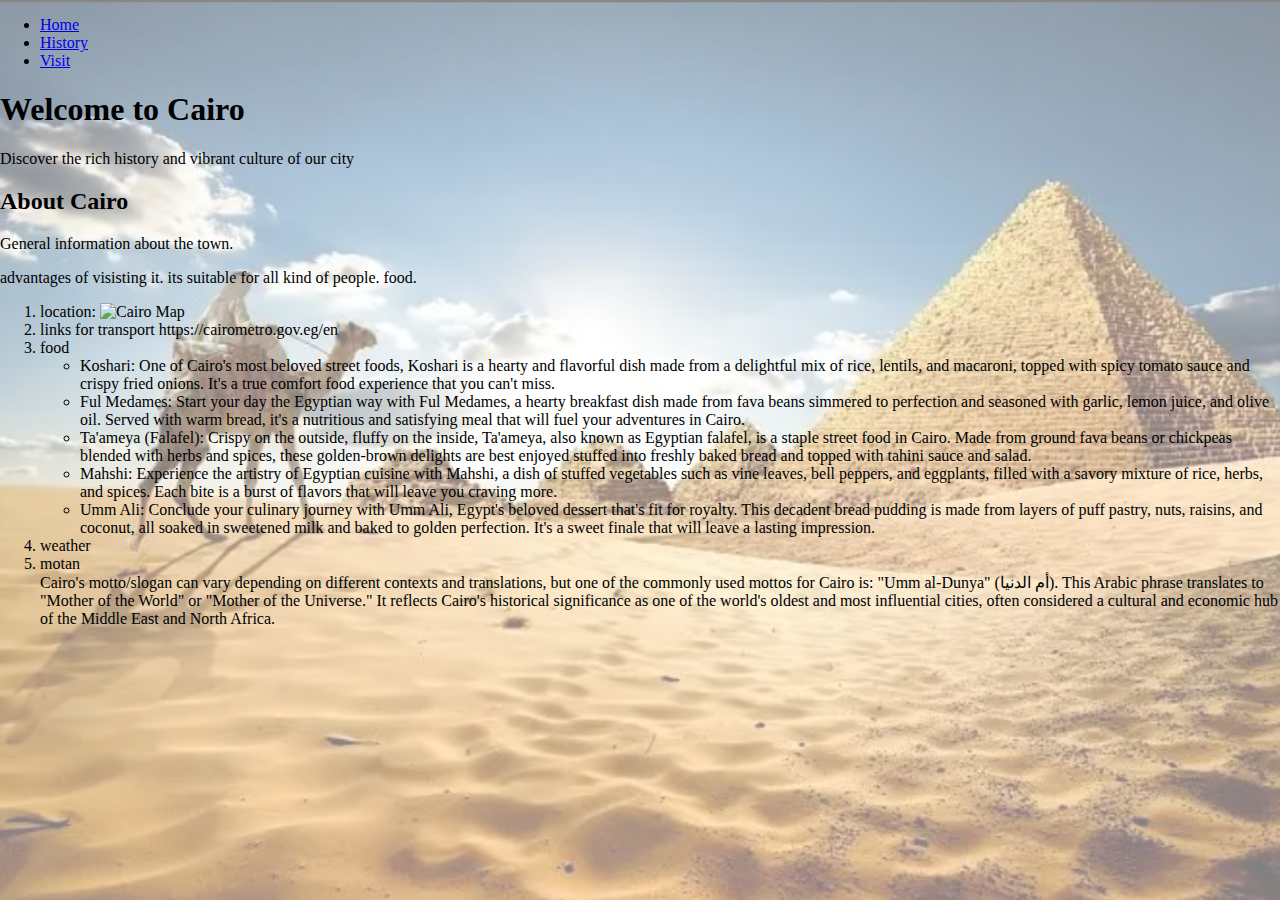
==== index.html @ 003c0449 "test_commit" ====
<!DOCTYPE html>
<html lang="en">
<head>
    <meta charset="UTF-8">
    <meta name="viewport" content="width=device-width, initial-scale=1.0">
    <title>Cairo Tourism</title>
    <style>
        body {
            background-image: url("images/pyramids.png");
            background-size: cover; 
            background-position: center; 
            background-repeat: no-repeat; 
            margin: 0; 
            padding: 0; 
            background-attachment: fixed; 
        }
        body::after {
        content: "";
        position: absolute;
        top: 0;
        left: 0;
        width: 100%;
        height: 100%;
        background-color: rgba(255, 255, 255, 0.5); 
        z-index: -1; 
        }
    </style>
</head>

<body>
    <nav>
        <ul>
            <li><a href="index.html">Home</a></li>
            <li><a href="history.html">History</a></li>
            <li><a href="visit.html">Visit</a></li>
        </ul>
    </nav>

    <header>
        <h1>Welcome to Cairo</h1>
        <p>Discover the rich history and vibrant culture of our city</p>
    </header>

    <main>
        <section>
            <h2>About Cairo</h2>
            <p> General information about the town.</p>
            <p>advantages of visisting it. its suitable for all kind of people. food.</p>
            <p> <ol>
                <li>location: <img src="https://static.openstreetmap.org/staticmap?center=30.0444,31.2357&zoom=10&size=600x400&markers=30.0444,31.2357" alt="Cairo Map"></li>

                <li>links for transport
                    https://cairometro.gov.eg/en

                </li>
                <li>food <br> <ul>
                    <li>Koshari: One of Cairo's most beloved street foods, 
                        Koshari is a hearty and flavorful dish made from a 
                        delightful mix of rice, lentils, and macaroni, topped 
                        with spicy tomato sauce and crispy fried onions. 
                        It's a true comfort food experience that you can't miss.
                    </li>
                    <li>Ful Medames: Start your day the Egyptian way with Ful Medames, 
                        a hearty breakfast dish made from fava beans simmered to 
                        perfection and seasoned with garlic, lemon juice, and olive oil. 
                        Served with warm bread, it's a nutritious and satisfying meal 
                        that will fuel your adventures in Cairo.
                    </li>
                    <li>Ta'ameya (Falafel): Crispy on the outside, fluffy on the inside, 
                        Ta'ameya, also known as Egyptian falafel, is a staple street food 
                        in Cairo. Made from ground fava beans or chickpeas blended with 
                        herbs and spices, these golden-brown delights are best enjoyed stuffed 
                        into freshly baked bread and topped with tahini sauce and salad.
                    </li>
                    <li>Mahshi: Experience the artistry of Egyptian cuisine with Mahshi, 
                        a dish of stuffed vegetables such as vine leaves, bell peppers, 
                        and eggplants, filled with a savory mixture of rice, herbs, and spices. 
                        Each bite is a burst of flavors that will leave you craving more.
                    </li>
                    <li>Umm Ali: Conclude your culinary journey with Umm Ali, Egypt's beloved
                        dessert that's fit for royalty. This decadent bread pudding is made 
                        from layers of puff pastry, nuts, raisins, and coconut, all soaked in
                        sweetened milk and baked to golden perfection. It's a sweet finale that 
                        will leave a lasting impression.
                    </li>
                </ul></li>
                <li>weather</li>
                <li>motan <br> Cairo's motto/slogan can vary depending on different contexts and 
                    translations, but one of the commonly used mottos for Cairo is:
                    "Umm al-Dunya" (أم الدنيا).
                    This Arabic phrase translates to "Mother of the World" or "Mother of the Universe." 
                    It reflects Cairo's historical significance as one of the world's oldest and most 
                    influential cities, often considered a cultural and economic hub of the Middle East 
                    and North Africa.
                </li>
            </ol></p>
        </section>
    </main>

</body>
</html>


<!-- 
    9 -> E
 -->
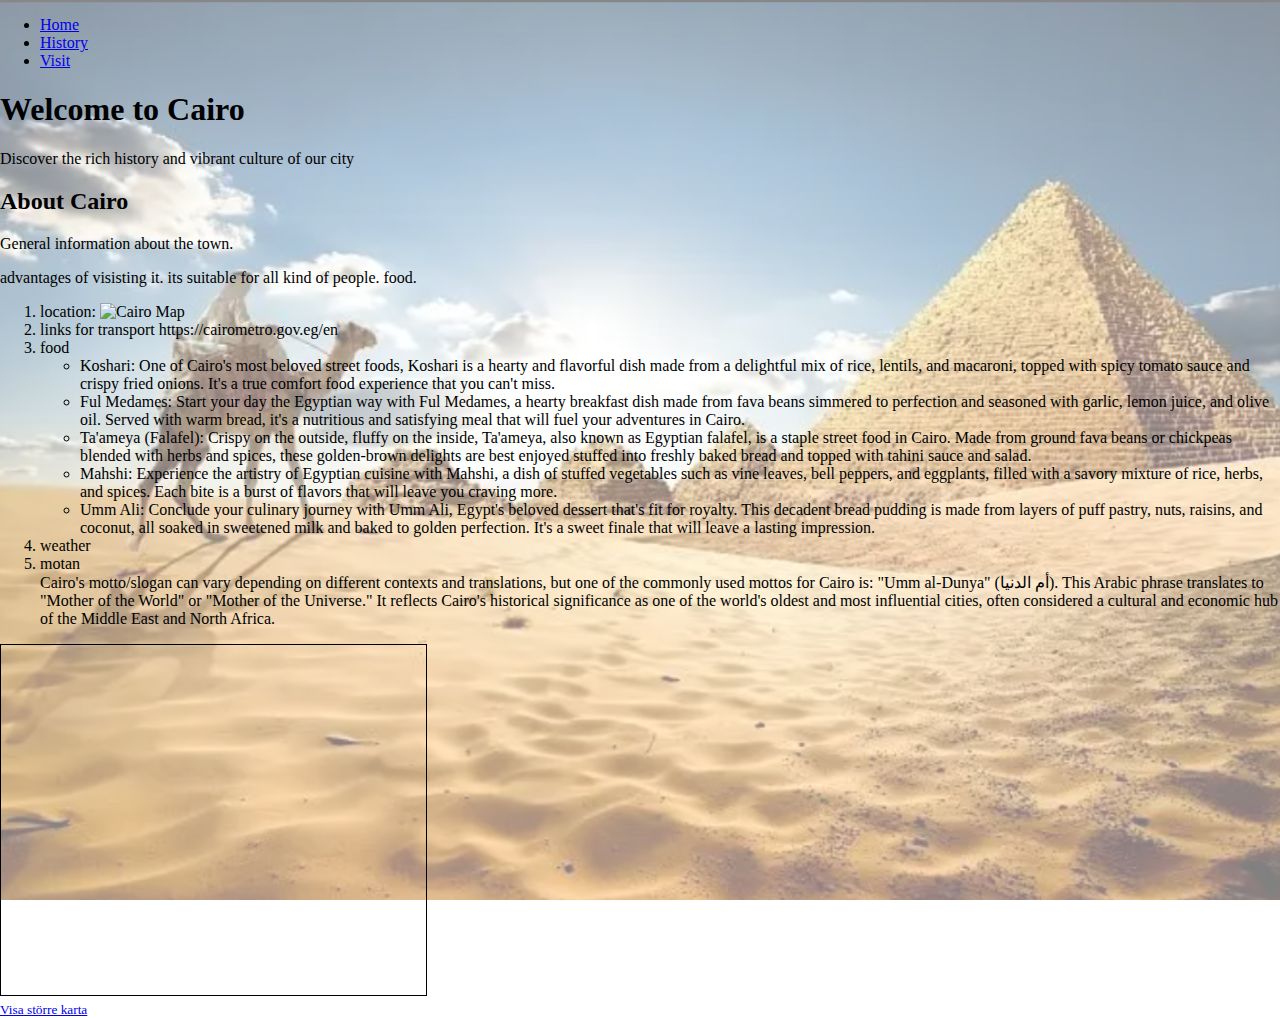
==== commit c6cf834c: "content in visit page" ====
--- a/index.html
+++ b/index.html
@@ -95,6 +95,7 @@
                 </li>
             </ol></p>
         </section>
+        <iframe width="425" height="350" src="https://www.openstreetmap.org/export/embed.html?bbox=30.668334960937504%2C29.50535426138495%2C32.48107910156251%2C30.52323029223123&amp;layer=mapnik&amp;marker=30.01559809830867%2C31.57470703125" style="border: 1px solid black"></iframe><br/><small><a href="https://www.openstreetmap.org/?mlat=30.0156&amp;mlon=31.5747#map=10/30.0156/31.5747">Visa större karta</a></small>
     </main>
 
 </body>
@@ -102,5 +103,5 @@
 
 
 <!-- 
-    9 -> E
+    9 -> Egggg
  -->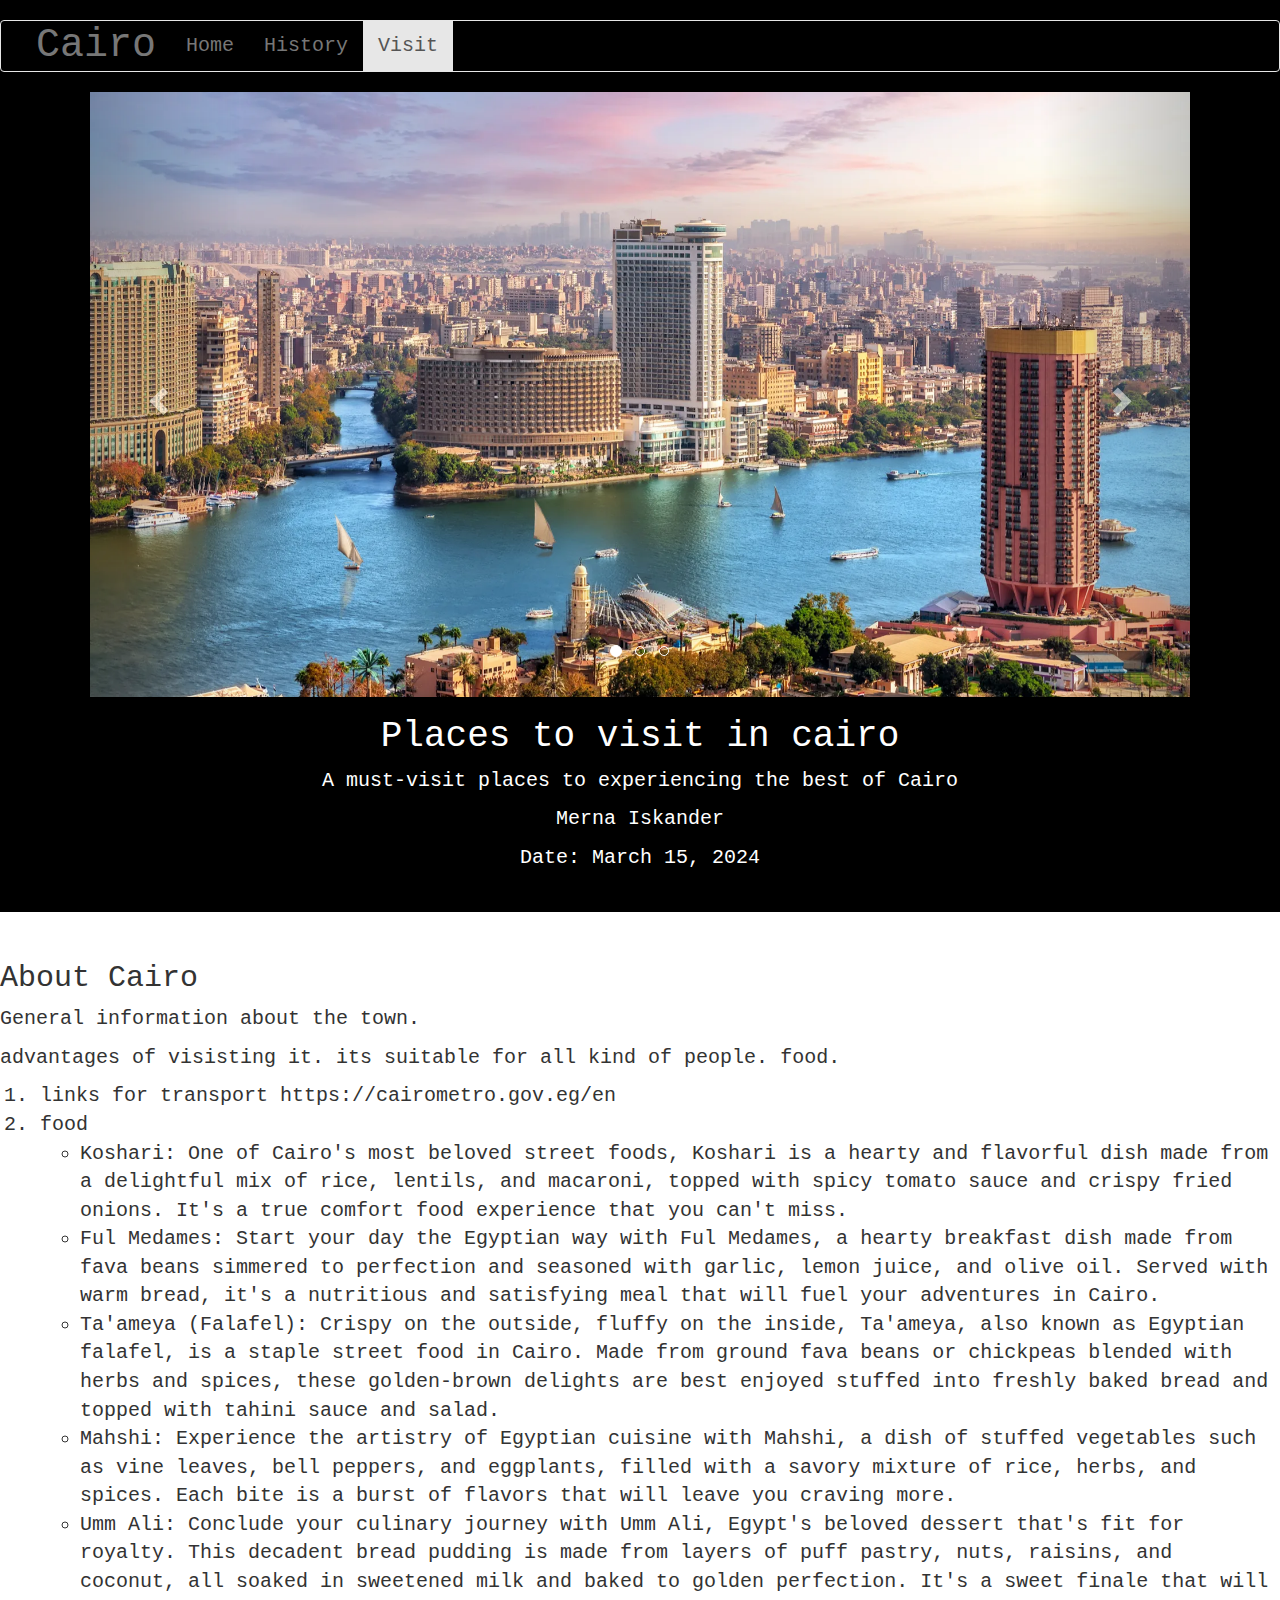
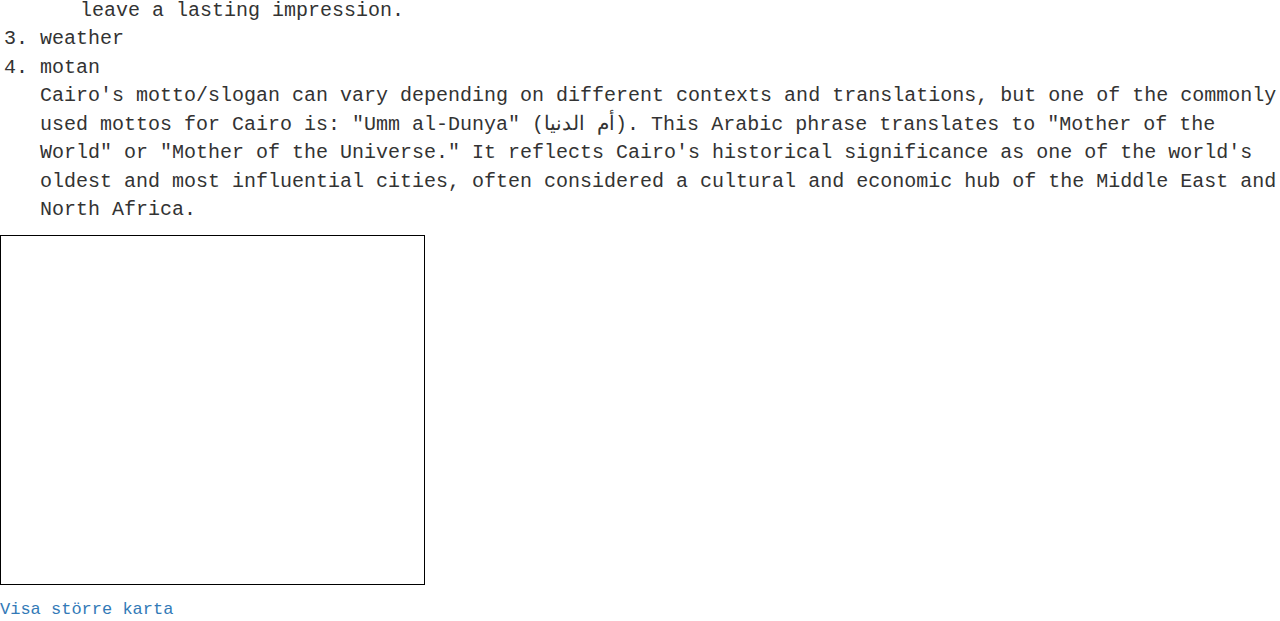
==== commit a3ecadad: "visit page is finished" ====
--- a/index.html
+++ b/index.html
@@ -4,42 +4,104 @@
     <meta charset="UTF-8">
     <meta name="viewport" content="width=device-width, initial-scale=1.0">
     <title>Cairo Tourism</title>
-    <style>
-        body {
-            background-image: url("images/pyramids.png");
-            background-size: cover; 
-            background-position: center; 
-            background-repeat: no-repeat; 
-            margin: 0; 
-            padding: 0; 
-            background-attachment: fixed; 
-        }
-        body::after {
-        content: "";
-        position: absolute;
-        top: 0;
-        left: 0;
-        width: 100%;
-        height: 100%;
-        background-color: rgba(255, 255, 255, 0.5); 
-        z-index: -1; 
-        }
-    </style>
+    <link href="https://maxcdn.bootstrapcdn.com/bootstrap/3.3.7/css/bootstrap.min.css" rel="stylesheet">
+    <script src="https://ajax.googleapis.com/ajax/libs/jquery/1.12.4/jquery.min.js"></script>
+    <script src="https://maxcdn.bootstrapcdn.com/bootstrap/3.3.7/js/bootstrap.min.js"></script>
+    <link rel="stylesheet" href="style_home_page.css">
+
 </head>
 
 <body>
-    <nav>
-        <ul>
-            <li><a href="index.html">Home</a></li>
-            <li><a href="history.html">History</a></li>
-            <li><a href="visit.html">Visit</a></li>
-        </ul>
-    </nav>
+    <div class="container-black">
+        <nav class="navbar navbar-default">
+            <div class="container-fluid">
+                <div class="navbar-header">
+                    <a class="navbar-brand" href="index.html">Cairo</a>
+                </div>
+                <ul class="nav navbar-nav">
+                    <li><a href="index.html">Home</a></li>
+                    <li><a href="#">History</a></li>
+                    <li class="active"><a href="#">Visit</a></li>
+                </ul>
+            </div>
+        </nav>
 
-    <header>
-        <h1>Welcome to Cairo</h1>
-        <p>Discover the rich history and vibrant culture of our city</p>
-    </header>
+        <div class="container"> 
+            <div id="myCarousel" class="carousel slide custom-carousel" data-ride="carousel">
+                <ol class="carousel-indicators">
+                    <li data-target="#myCarousel" data-slide-to="0" class="active"></li>
+                    <li data-target="#myCarousel" data-slide-to="1"></li>
+                    <li data-target="#myCarousel" data-slide-to="2"></li>
+                </ol>
+        
+                <div class="carousel-inner">
+                    <div class="item active">
+                    <img src="images/Cairo Egypt_GettyImages-1370918272.webp" alt="Los Angeles">
+                    </div>
+            
+                    <div class="item">
+                    <img src="images/Egypt-Cover.webp" alt="Chicago">
+                    </div>
+                
+                    <div class="item">
+                    <img src="images/Cairo-at-Night-Egypt_711734491.webp" alt="New york">
+                    </div>
+
+                    <div class="item">
+                        <img src="images/cairo-downtown-beautiful-view-nile-600nw-1995701555.webp" alt="New york">
+                    </div>
+
+                    <div class="item">
+                        <img src="images/Giza-Pyramids-Cairo.jpg" alt="New york">
+                    </div>
+
+                    <div class="item">
+                        <img src="images/Citadel+3.jpg" alt="New york">
+                    </div>
+
+                    <div class="item">
+                        <img src="images/iStock-1205334360 (1).avif" alt="New york">
+                    </div>
+
+                    <div class="item">
+                        <img src="images/khan-el-khalili-m.avif" alt="New york">
+                    </div>
+
+                    <div class="item">
+                        <img src="images/modern-city-of-cairo-art-2wv1qnvu8hefty1h.jpg" alt="New york">
+                    </div>
+
+                    <div class="item">
+                        <img src="images/pngtree-sunset-view-of-the-muhammad-ali-mosque-in-cairo-egypt-photo-image_30846030.jpg" alt="New york">
+                    </div>
+
+                    <div class="item">
+                        <img src="images/unnamed.jpg" alt="New york">
+                    </div>
+
+                    <div class="item">
+                        <img src="images/view-on-nile-gezira-island-600nw-2332225679.webp" alt="New york">
+                    </div>
+                </div>
+        
+                <a class="left carousel-control" href="#myCarousel" data-slide="prev">
+                    <span class="glyphicon glyphicon-chevron-left"></span>
+                    <span class="sr-only">Previous</span>
+                </a>
+                <a class="right carousel-control" href="#myCarousel" data-slide="next">
+                    <span class="glyphicon glyphicon-chevron-right"></span>
+                    <span class="sr-only">Next</span>
+                </a>
+            </div>
+        </div>
+      
+        <header>
+            <h1>Places to visit in cairo</h1>
+            <p>A must-visit places to experiencing the best of Cairo</p>
+            <p>Merna Iskander</p>
+            <p>Date: March 15, 2024</p>
+        </header>
+    </div>
 
     <main>
         <section>
@@ -47,8 +109,6 @@
             <p> General information about the town.</p>
             <p>advantages of visisting it. its suitable for all kind of people. food.</p>
             <p> <ol>
-                <li>location: <img src="https://static.openstreetmap.org/staticmap?center=30.0444,31.2357&zoom=10&size=600x400&markers=30.0444,31.2357" alt="Cairo Map"></li>
-
                 <li>links for transport
                     https://cairometro.gov.eg/en
 
--- a/style_home_page.css
+++ b/style_home_page.css
@@ -0,0 +1,54 @@
+.container-black {
+    background-color: black;
+    padding-top: 20px; 
+    padding-bottom: 20px; 
+    margin-bottom: 50px; 
+}
+
+.container-black .navbar,
+.container-black #myCarousel,
+.container-black header {
+    margin-left: auto;
+    margin-right: auto;
+    padding-left: 20px; 
+    padding-right: 20px; 
+}
+
+
+.navbar-default {
+background-color: black;
+}
+
+
+#myCarousel img {
+    width: 100%;
+    height: auto;
+}
+.navbar-brand{
+    font-size: 40px;
+}
+.carousel-inner {
+    position: relative;
+    width: 100%;
+    padding-top: 55%; 
+    overflow: hidden;
+}
+.carousel-inner .item {
+    position: absolute;
+    top: 0;
+    left: 0;
+    width: 100%;
+    height: 100%;
+}
+
+header {
+    text-align: center;
+    margin-bottom: 2rem; 
+    background-color: black;
+    color: white; 
+}
+
+body {
+    font-family:monospace;
+    font-size: 20px; 
+}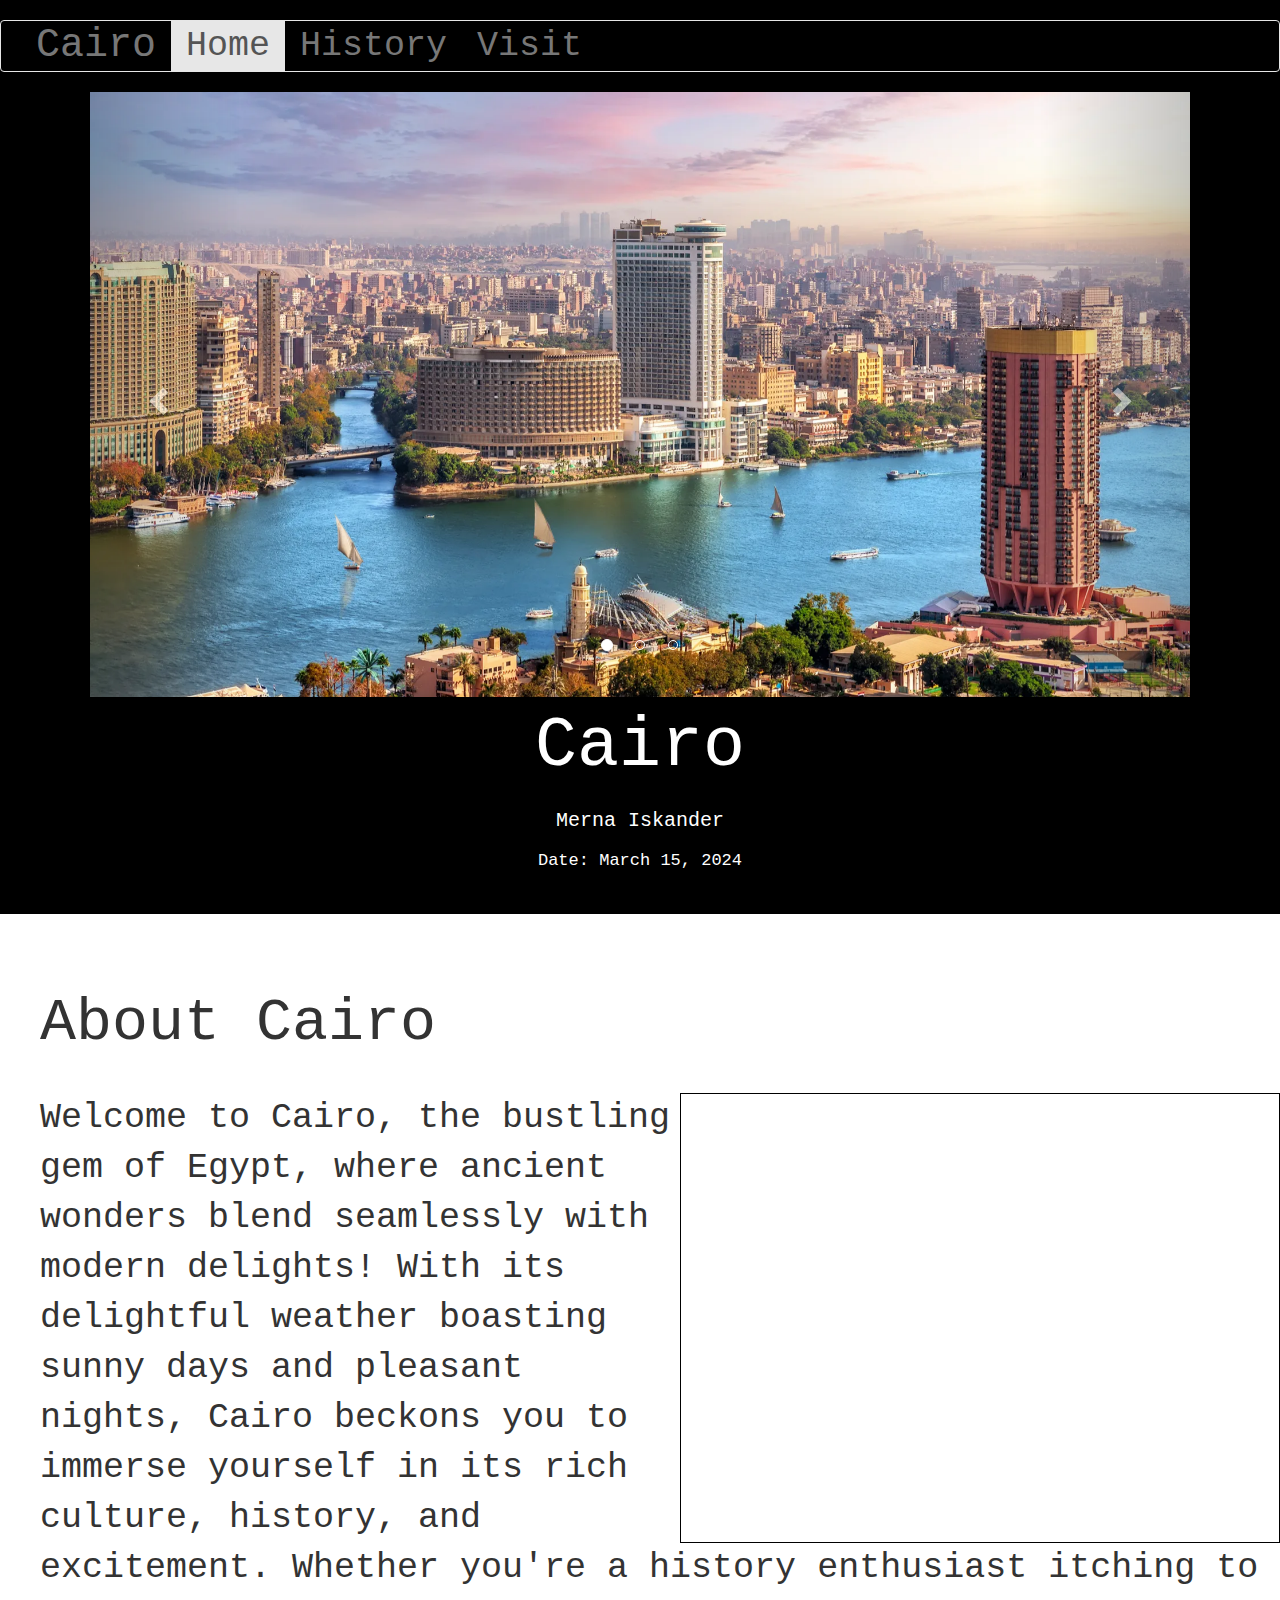
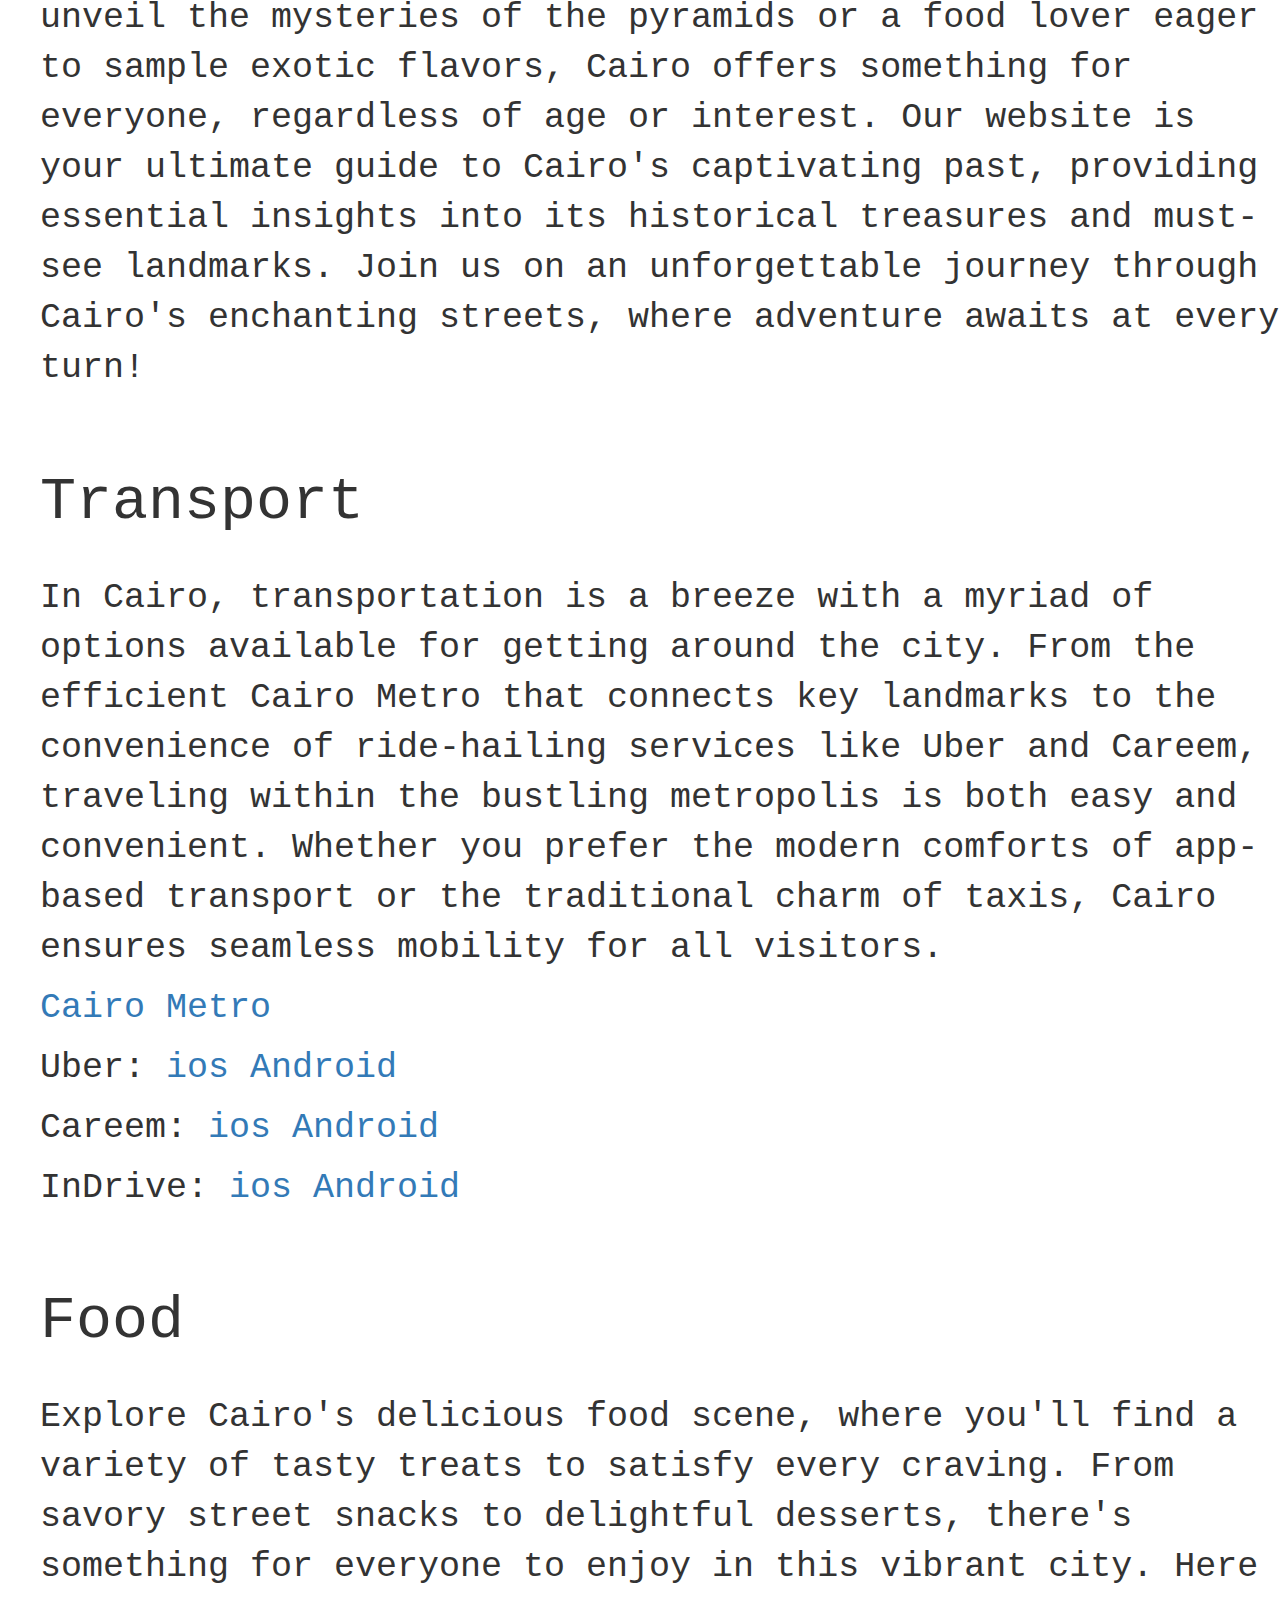
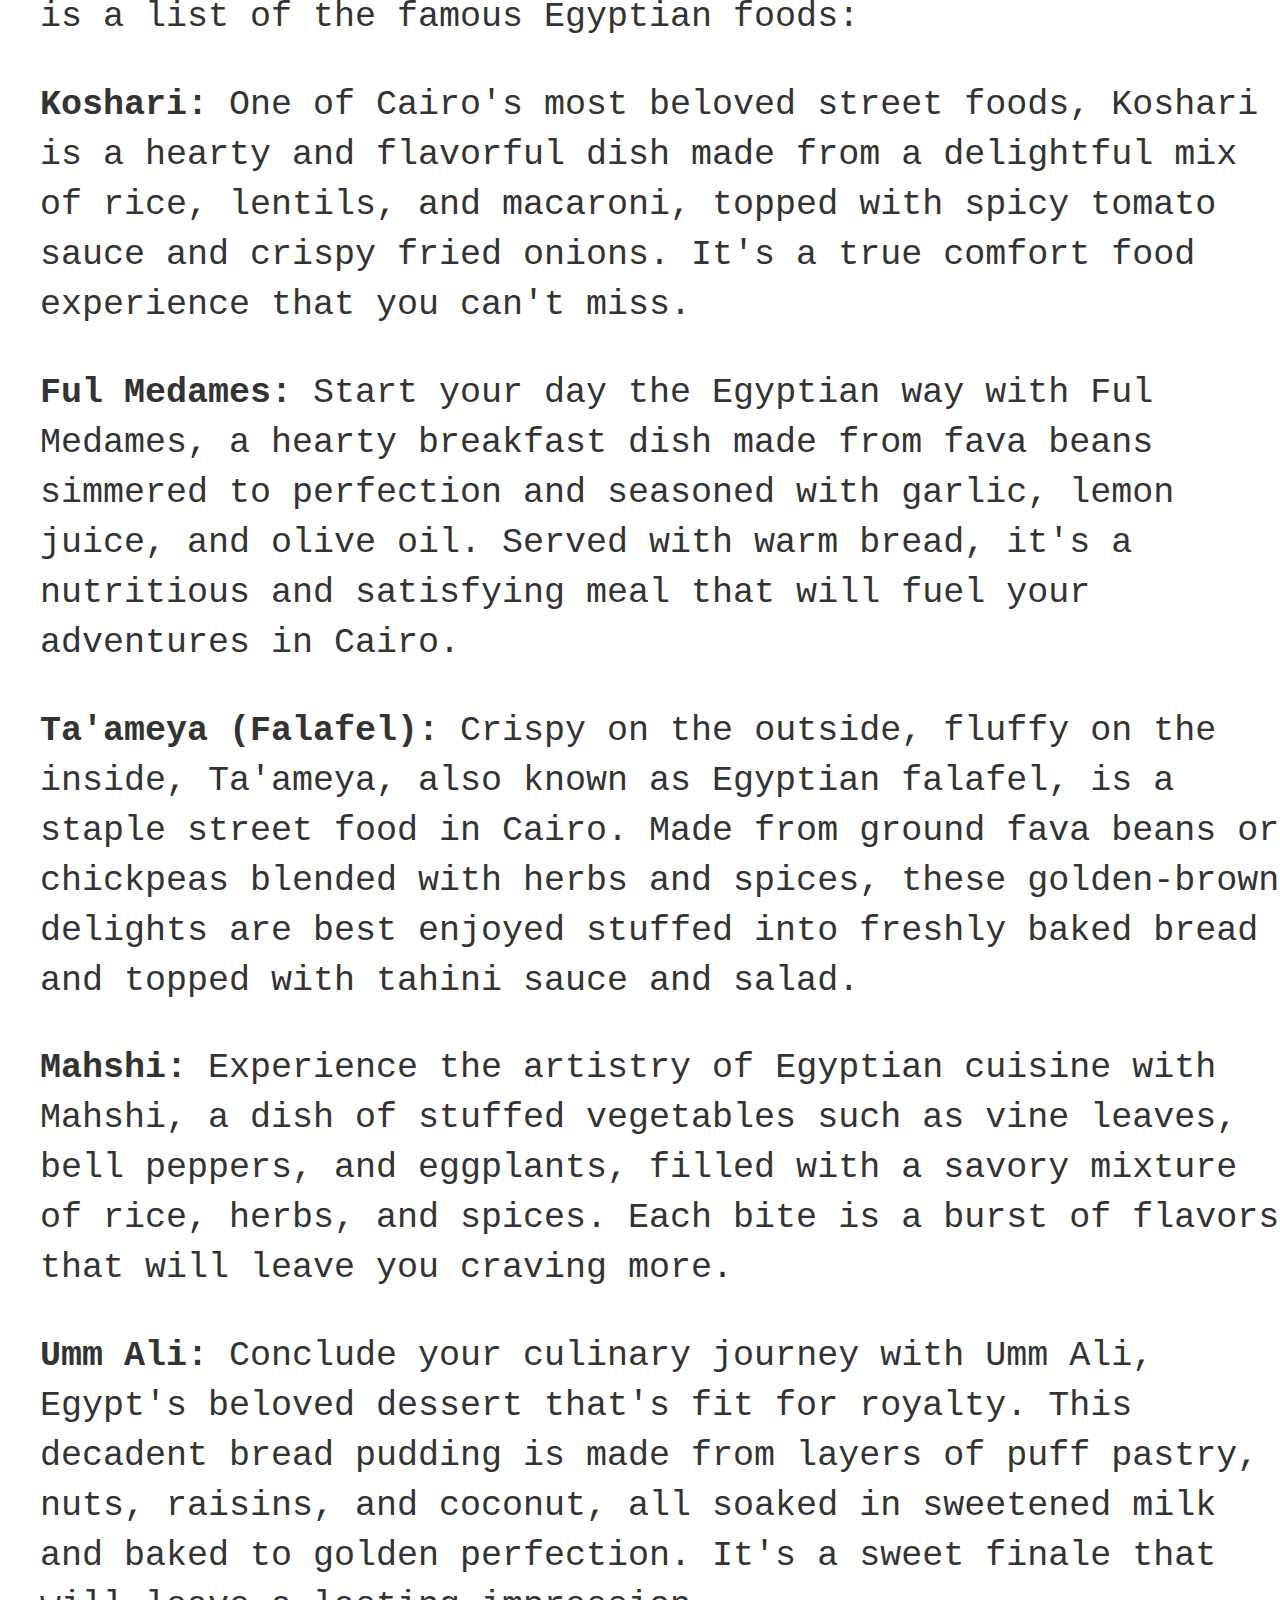
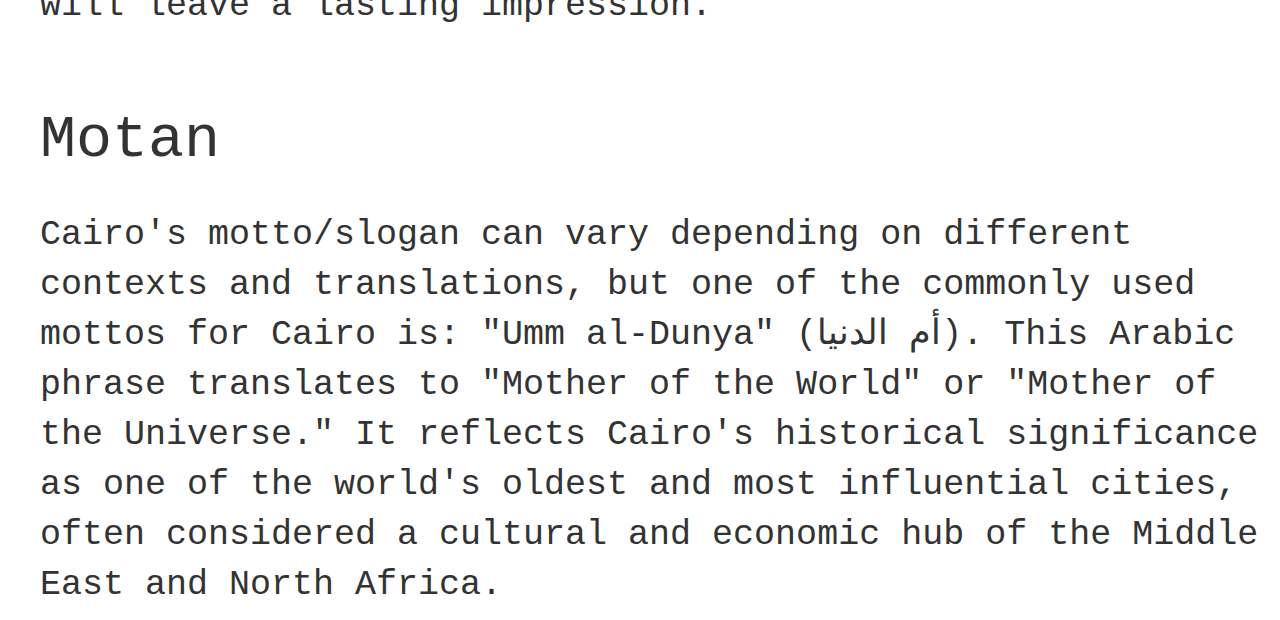
==== commit 94a2cf08: "finished home page" ====
--- a/index.html
+++ b/index.html
@@ -19,9 +19,9 @@
                     <a class="navbar-brand" href="index.html">Cairo</a>
                 </div>
                 <ul class="nav navbar-nav">
-                    <li><a href="index.html">Home</a></li>
+                    <li class="active"><a href="#">Home</a></li>
                     <li><a href="#">History</a></li>
-                    <li class="active"><a href="#">Visit</a></li>
+                    <li><a href="visit.html">Visit</a></li>
                 </ul>
             </div>
         </nav>
@@ -96,72 +96,103 @@
         </div>
       
         <header>
-            <h1>Places to visit in cairo</h1>
-            <p>A must-visit places to experiencing the best of Cairo</p>
+            <p class="title">Cairo</p>
             <p>Merna Iskander</p>
-            <p>Date: March 15, 2024</p>
+            <small>Date: March 15, 2024</small>
         </header>
     </div>
 
     <main>
-        <section>
-            <h2>About Cairo</h2>
-            <p> General information about the town.</p>
-            <p>advantages of visisting it. its suitable for all kind of people. food.</p>
-            <p> <ol>
-                <li>links for transport
-                    https://cairometro.gov.eg/en
+        
+                <ol class="main-list">
+                    <li><h2>About Cairo</h2>
+                    <p><iframe class="float-image" width="425" height="350" src="https://www.openstreetmap.org/export/embed.html?bbox=30.668334960937504%2C29.50535426138495%2C32.48107910156251%2C30.52323029223123&amp;layer=mapnik&amp;marker=30.01559809830867%2C31.57470703125" style="border: 1px solid black"></iframe>
+                        Welcome to Cairo, the bustling gem of Egypt, where ancient wonders blend 
+                        seamlessly with modern delights! With its delightful weather boasting 
+                        sunny days and pleasant nights, Cairo beckons you to immerse yourself in 
+                        its rich culture, history, and excitement. Whether you're a history enthusiast 
+                        itching to unveil the mysteries of the pyramids or a food lover eager to sample 
+                        exotic flavors, Cairo offers something for everyone, regardless of age or interest. 
+                        Our website is your ultimate guide to Cairo's captivating past, providing 
+                        essential insights into its historical treasures and must-see landmarks. 
+                        Join us on an unforgettable journey through Cairo's enchanting streets, 
+                        where adventure awaits at every turn!</p>
+                    <p> </li>
+                <li><h2>Transport</h2>
+                    <p>In Cairo, transportation is a breeze with a myriad of options available 
+                        for getting around the city. From the efficient Cairo Metro that connects 
+                        key landmarks to the convenience of ride-hailing services like Uber and 
+                        Careem, traveling within the bustling metropolis is both easy and convenient. 
+                        Whether you prefer the modern comforts of app-based transport or the 
+                        traditional charm of taxis, Cairo ensures seamless mobility for all visitors.</p>
+                    
+                        <p><a href="https://cairometro.gov.eg/en">Cairo Metro</a></p>
+                        <p>Uber: <a href="https://apps.apple.com/se/app/uber-best%C3%A4ll-en-resa/id368677368"> ios </a>
+                                <a href="https://play.google.com/store/apps/details?id=com.ubercab&fbclid=IwAR2Q5gxFaehRRVG0-hjHC3CsW8tv226YtaKBXGesVOkjWt49SkPVDnE8rdE"> Android </a>
+                        </p>
 
+                        <p> Careem: <a href="https://apps.apple.com/us/app/careem-rides-food-more/id592978487"> ios </a>
+                            <a href="https://play.google.com/store/apps/details?id=com.careem.acma&hl=en&gl=US"> Android </a>
+                        </p>
+                        <p> InDrive: <a href="https://apps.apple.com/se/app/indrive-save-on-city-rides/id780125801"> ios </a>
+                        <a href="https://play.google.com/store/apps/details?id=sinet.startup.inDriver&fbclid=IwAR2XKVpcRaib2Db1Wp9vHKlLTAJSrw9sSMno-EgM01uyyM-eks2fi14QOcY"> Android</a>
+                        </p>
+                    
                 </li>
-                <li>food <br> <ul>
-                    <li>Koshari: One of Cairo's most beloved street foods, 
+
+                <li class="food-list"><h2>Food</h2>
+                    <p>
+                        Explore Cairo's delicious food scene, where you'll find 
+                        a variety of tasty treats to satisfy every craving. From 
+                        savory street snacks to delightful desserts, there's something 
+                        for everyone to enjoy in this vibrant city. Here is a list of 
+                        the famous Egyptian foods:
+                    </p>
+                    <p><b>Koshari:</b> One of Cairo's most beloved street foods, 
                         Koshari is a hearty and flavorful dish made from a 
                         delightful mix of rice, lentils, and macaroni, topped 
                         with spicy tomato sauce and crispy fried onions. 
                         It's a true comfort food experience that you can't miss.
-                    </li>
-                    <li>Ful Medames: Start your day the Egyptian way with Ful Medames, 
+                    </p>
+                    <p><b>Ful Medames:</b> Start your day the Egyptian way with Ful Medames, 
                         a hearty breakfast dish made from fava beans simmered to 
                         perfection and seasoned with garlic, lemon juice, and olive oil. 
                         Served with warm bread, it's a nutritious and satisfying meal 
                         that will fuel your adventures in Cairo.
-                    </li>
-                    <li>Ta'ameya (Falafel): Crispy on the outside, fluffy on the inside, 
+                    </p>
+                    <p><b>Ta'ameya (Falafel):</b> Crispy on the outside, fluffy on the inside, 
                         Ta'ameya, also known as Egyptian falafel, is a staple street food 
                         in Cairo. Made from ground fava beans or chickpeas blended with 
                         herbs and spices, these golden-brown delights are best enjoyed stuffed 
                         into freshly baked bread and topped with tahini sauce and salad.
-                    </li>
-                    <li>Mahshi: Experience the artistry of Egyptian cuisine with Mahshi, 
+                    </p>
+                    <p><b>Mahshi:</b> Experience the artistry of Egyptian cuisine with Mahshi, 
                         a dish of stuffed vegetables such as vine leaves, bell peppers, 
                         and eggplants, filled with a savory mixture of rice, herbs, and spices. 
                         Each bite is a burst of flavors that will leave you craving more.
-                    </li>
-                    <li>Umm Ali: Conclude your culinary journey with Umm Ali, Egypt's beloved
+                    </p>
+                    <p><b>Umm Ali:</b> Conclude your culinary journey with Umm Ali, Egypt's beloved
                         dessert that's fit for royalty. This decadent bread pudding is made 
                         from layers of puff pastry, nuts, raisins, and coconut, all soaked in
                         sweetened milk and baked to golden perfection. It's a sweet finale that 
                         will leave a lasting impression.
-                    </li>
-                </ul></li>
-                <li>weather</li>
-                <li>motan <br> Cairo's motto/slogan can vary depending on different contexts and 
+                    </p>
+                </li>
+
+                <li><h2>Motan</h2> 
+                    <p>Cairo's motto/slogan can vary depending on different contexts and 
                     translations, but one of the commonly used mottos for Cairo is:
                     "Umm al-Dunya" (أم الدنيا).
                     This Arabic phrase translates to "Mother of the World" or "Mother of the Universe." 
                     It reflects Cairo's historical significance as one of the world's oldest and most 
                     influential cities, often considered a cultural and economic hub of the Middle East 
-                    and North Africa.
+                    and North Africa.</p>
                 </li>
             </ol></p>
-        </section>
-        <iframe width="425" height="350" src="https://www.openstreetmap.org/export/embed.html?bbox=30.668334960937504%2C29.50535426138495%2C32.48107910156251%2C30.52323029223123&amp;layer=mapnik&amp;marker=30.01559809830867%2C31.57470703125" style="border: 1px solid black"></iframe><br/><small><a href="https://www.openstreetmap.org/?mlat=30.0156&amp;mlon=31.5747#map=10/30.0156/31.5747">Visa större karta</a></small>
+        
     </main>
 
 </body>
 </html>
 
 
-<!-- 
-    9 -> Egggg
- -->--- a/style_home_page.css
+++ b/style_home_page.css
@@ -46,9 +46,40 @@
     margin-bottom: 2rem; 
     background-color: black;
     color: white; 
+    font-size: 20px;
+}
+
+.title{
+    font-size: 70px;
 }
 
 body {
     font-family:monospace;
-    font-size: 20px; 
+    font-size: 35px;
+    margin:0%; 
+}
+
+
+.main-list li{
+    list-style-position: inside; 
+    list-style-type: none;
+    margin-top: 2cm;
+}
+
+.main-list li h2{
+    font-size: 60px;
+    margin-bottom: 1cm;
+}
+
+.float-image{
+    float: right;
+    width: 600px;
+    height:450px;
+    /* margin-top: 2cm; */
+}
+
+
+
+.food-list p{
+    margin-top: 1cm;
 }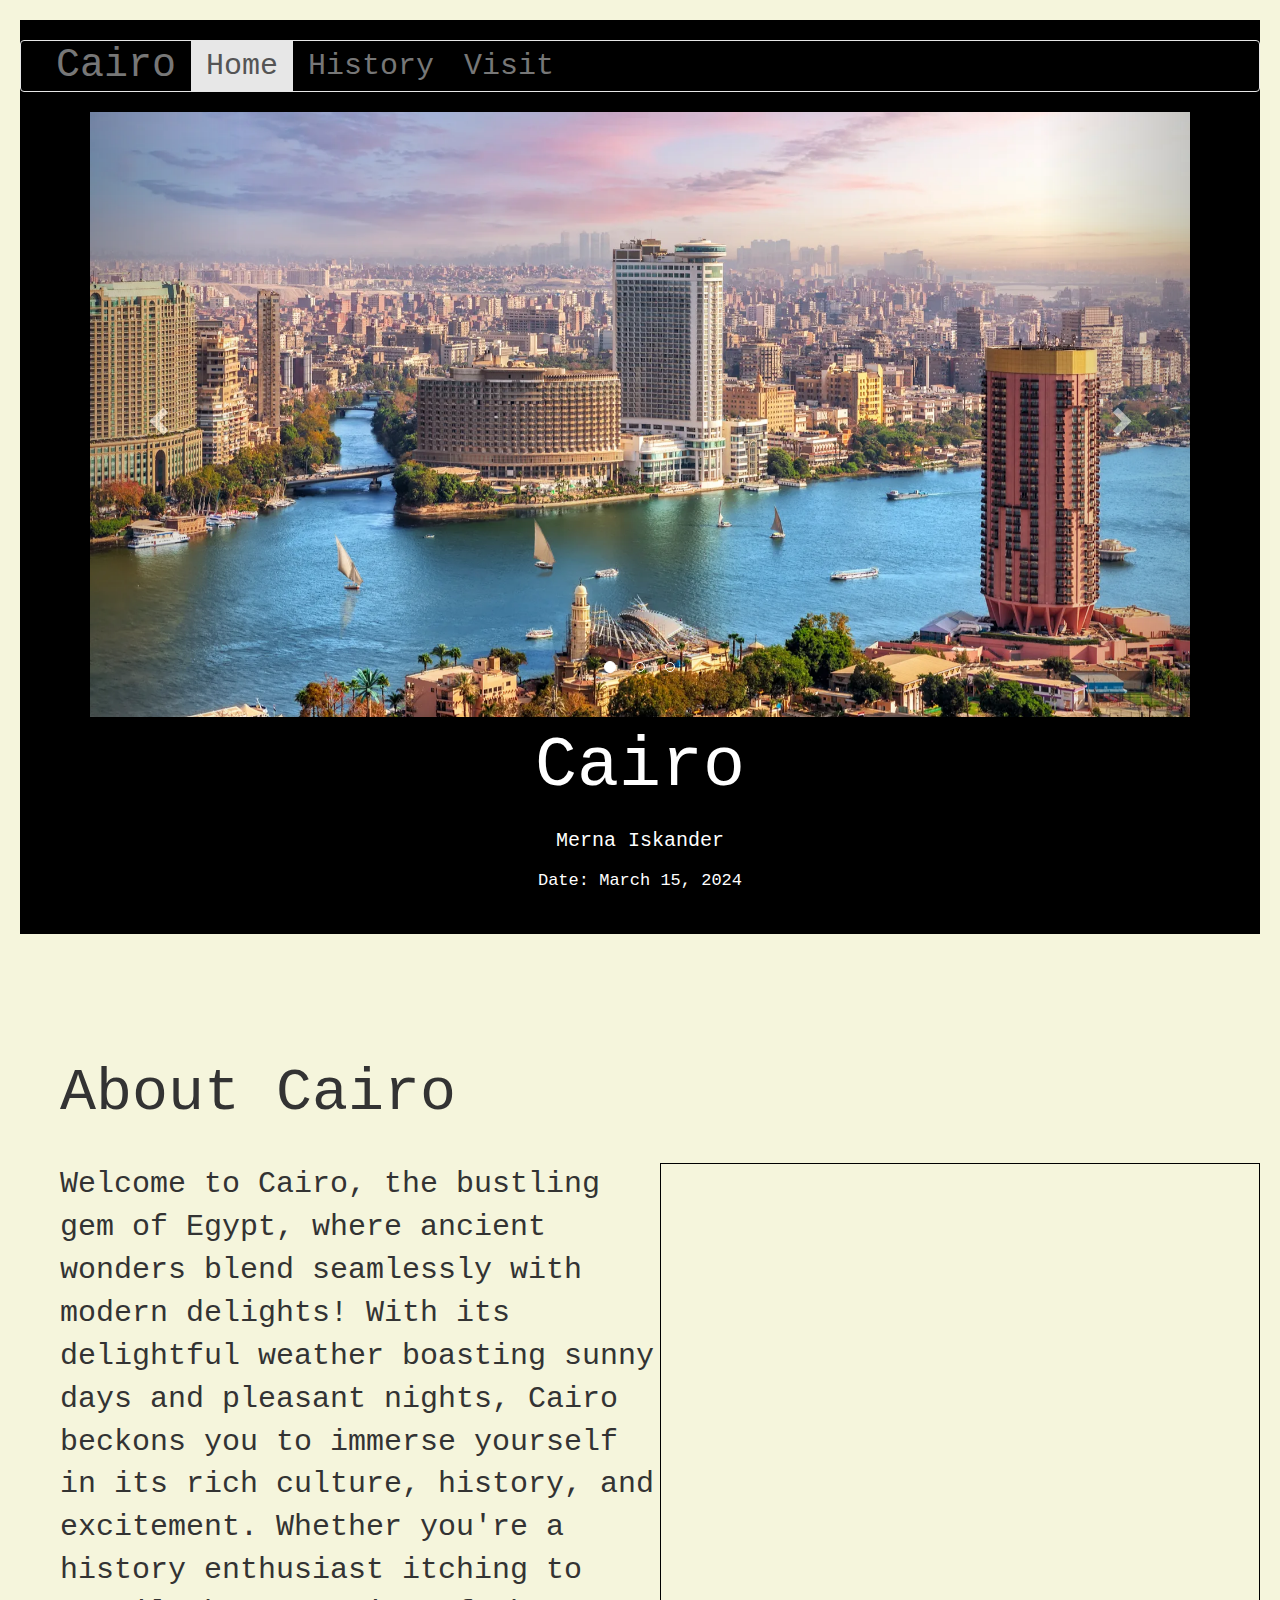
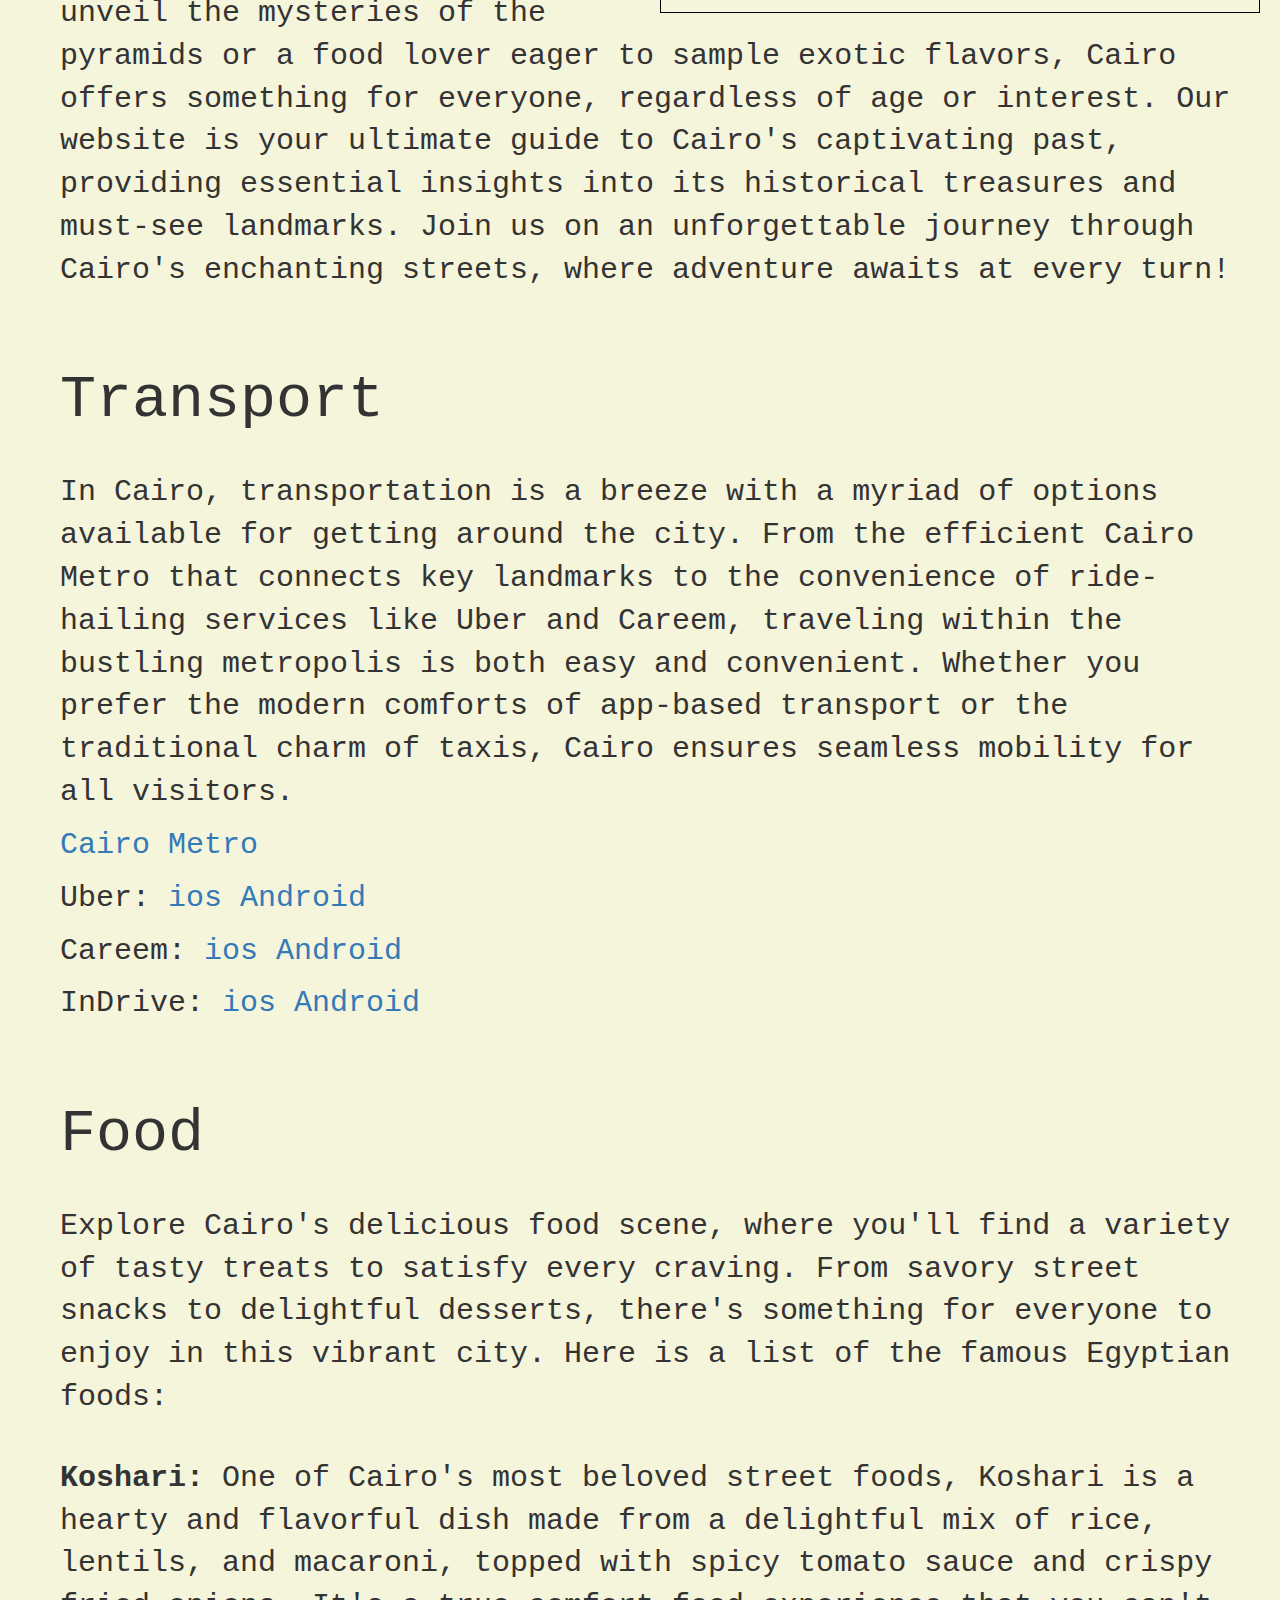
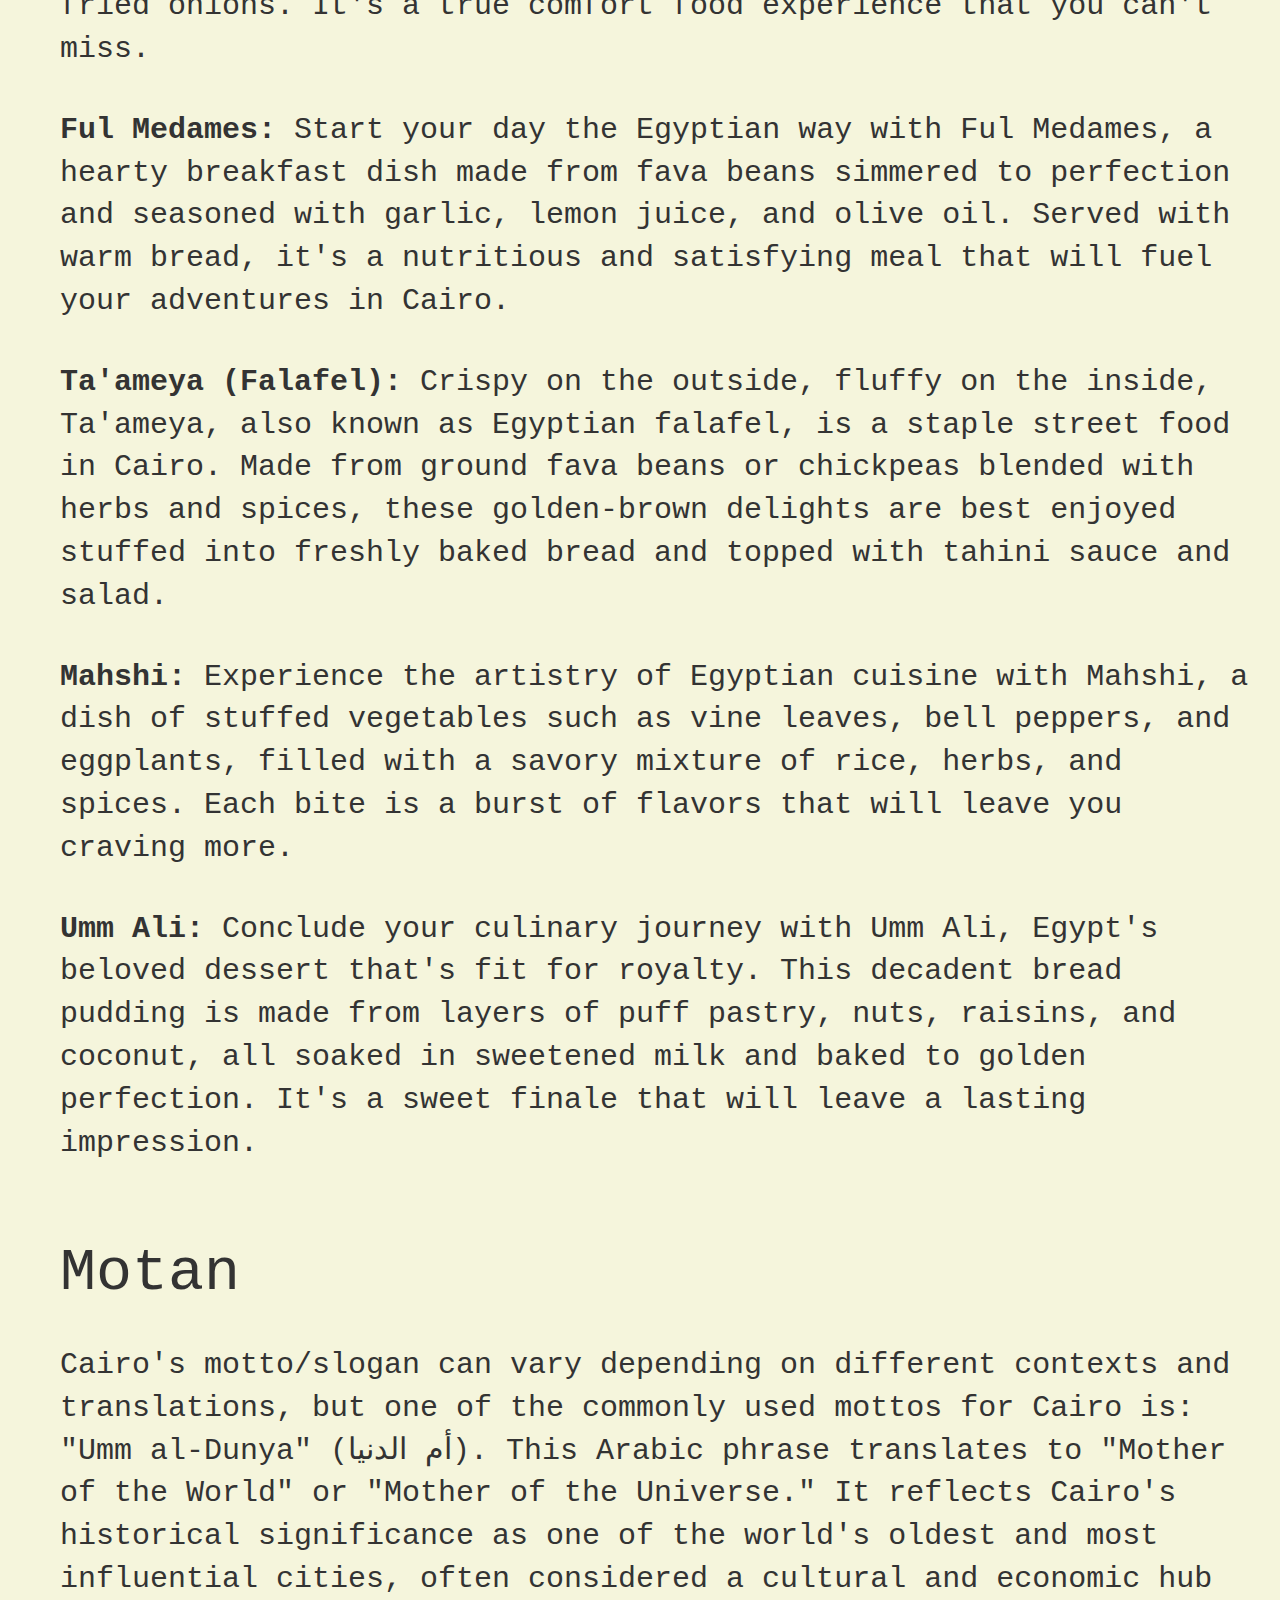
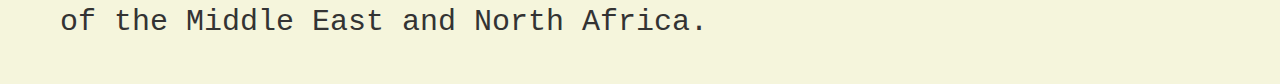
==== commit edc8d631: "finished history page and media query for ihone screen" ====
--- a/index.html
+++ b/index.html
@@ -7,7 +7,7 @@
     <link href="https://maxcdn.bootstrapcdn.com/bootstrap/3.3.7/css/bootstrap.min.css" rel="stylesheet">
     <script src="https://ajax.googleapis.com/ajax/libs/jquery/1.12.4/jquery.min.js"></script>
     <script src="https://maxcdn.bootstrapcdn.com/bootstrap/3.3.7/js/bootstrap.min.js"></script>
-    <link rel="stylesheet" href="style_home_page.css">
+    <link rel="stylesheet" href="style.css">
 
 </head>
 
@@ -20,7 +20,7 @@
                 </div>
                 <ul class="nav navbar-nav">
                     <li class="active"><a href="#">Home</a></li>
-                    <li><a href="#">History</a></li>
+                    <li><a href="history.html">History</a></li>
                     <li><a href="visit.html">Visit</a></li>
                 </ul>
             </div>
--- a/style.css
+++ b/style.css
@@ -0,0 +1,231 @@
+.container-black {
+    background-color: black;
+    padding-top: 20px; 
+    padding-bottom: 20px; 
+    margin-bottom: 50px; 
+    max-width: 2000px; 
+    margin-left: auto; 
+    margin-right: auto;
+
+}
+
+.container-black .navbar,
+.container-black #myCarousel,
+.container-black header {
+    margin-left: auto;
+    margin-right: auto;
+    padding-left: 20px; 
+    padding-right: 20px; 
+}
+
+
+.navbar-default {
+background-color: black;
+}
+
+
+#myCarousel img {
+    width: 100%;
+    height: auto;
+}
+.navbar-brand{
+    font-size: 40px;
+}
+.carousel-inner {
+    position: relative;
+    width: 100%;
+    padding-top: 55%; 
+    overflow: hidden;
+}
+.carousel-inner .item {
+    position: absolute;
+    top: 0;
+    left: 0;
+    width: 100%;
+    height: 100%;
+}
+
+header {
+    text-align: center;
+    margin-bottom: 2rem; 
+    background-color: black;
+    color: white; 
+    font-size: 20px;
+}
+
+.title{
+    font-size: 70px;
+}
+
+body {
+    font-family:monospace;
+    font-size: 30px;
+    margin:0%; 
+    max-width: 2000px; 
+    margin-left: auto; 
+    margin-right: auto;
+    background-color: beige; 
+    padding: 20px; 
+}
+
+
+.main-list li{
+    list-style-position: inside; 
+    list-style-type: none;
+    margin-top: 2cm;
+}
+
+.main-list li h2{
+    font-size: 60px;
+    margin-bottom: 1cm;
+}
+.float-image-vis{
+    float: right;
+    width: 400px;
+    height:250px;
+}
+
+.float-image{
+    float: right;
+    width: 600px;
+    height:450px;
+}
+
+.float-image-pre{
+    float: right;
+    width: 200px;
+    height: auto;
+    transition: transform 0.3s; 
+}
+
+.float-image-history{
+    float: left;
+    width: 350px;
+    height: auto;
+    transition: transform 0.3s; 
+    margin-right: 1cm;
+    margin-bottom: 0.5cm;
+}
+.history-page-paragraph{
+    margin-top:20px;
+    margin-bottom: 100px;
+}
+.food-list p{
+    margin-top: 1cm;
+}
+
+
+
+
+
+nav ul {
+    list-style: none;
+}
+
+
+main {
+    display: flex;
+    flex-direction: row;
+    justify-content: center; 
+}
+
+main ul{
+    list-style-type: none;
+}
+.place-info img {
+    width: 100%;
+    height: auto; 
+    max-width: 100%; 
+}
+
+.place-info h3{
+    font-size:50px;
+    margin-bottom: 1cm;
+}
+
+.president li h1{
+    text-decoration:underline;
+}
+
+.col-lg-5{
+    margin-top: 7cm;
+}
+
+.col-lg-7{
+    margin-top: 4cm;
+}
+
+.history-intro{
+    margin-left: 1cm; 
+    margin-bottom: 3cm; 
+    font-size: 50px;
+}
+@media (max-width: 768px) { 
+    body {
+        font-size: 15px; 
+    }
+
+    .navbar-brand{
+        font-size: 25px;
+    }
+    
+    .place-info h3{
+        font-size:30px;
+        margin-bottom: 0.5cm;
+    }
+
+    .col-lg-5{
+        margin-top: 1cm;
+    }
+    
+    .col-lg-7{
+        margin-top: 2cm;
+    }
+
+    .title{
+        font-size: 35px;
+    }
+
+    .place-info img {
+        width: 100%;
+        height: auto; 
+    }
+
+    .float-image-vis{
+        float:right;
+        width: 100%;
+        height:150px;
+        margin-bottom: 0.5cm;
+    }
+    .history-intro{
+        font-size: 20px;
+    }
+
+    main {
+        display:contents;
+        justify-content: center; 
+    }
+    
+    .president li h1{
+        text-decoration:underline;
+        font-size: 25px;
+    }
+
+    .float-image-pre{
+        float: right;
+        width: 150px;
+        height: auto;
+        transition: transform 0.3s; 
+    }
+
+    .main-list li h2{
+        font-size: 30px;
+        margin-bottom: 0.5cm;
+    }
+
+    .float-image{
+        float: right;
+        width: 100%;
+        height:150px;
+    }
+}